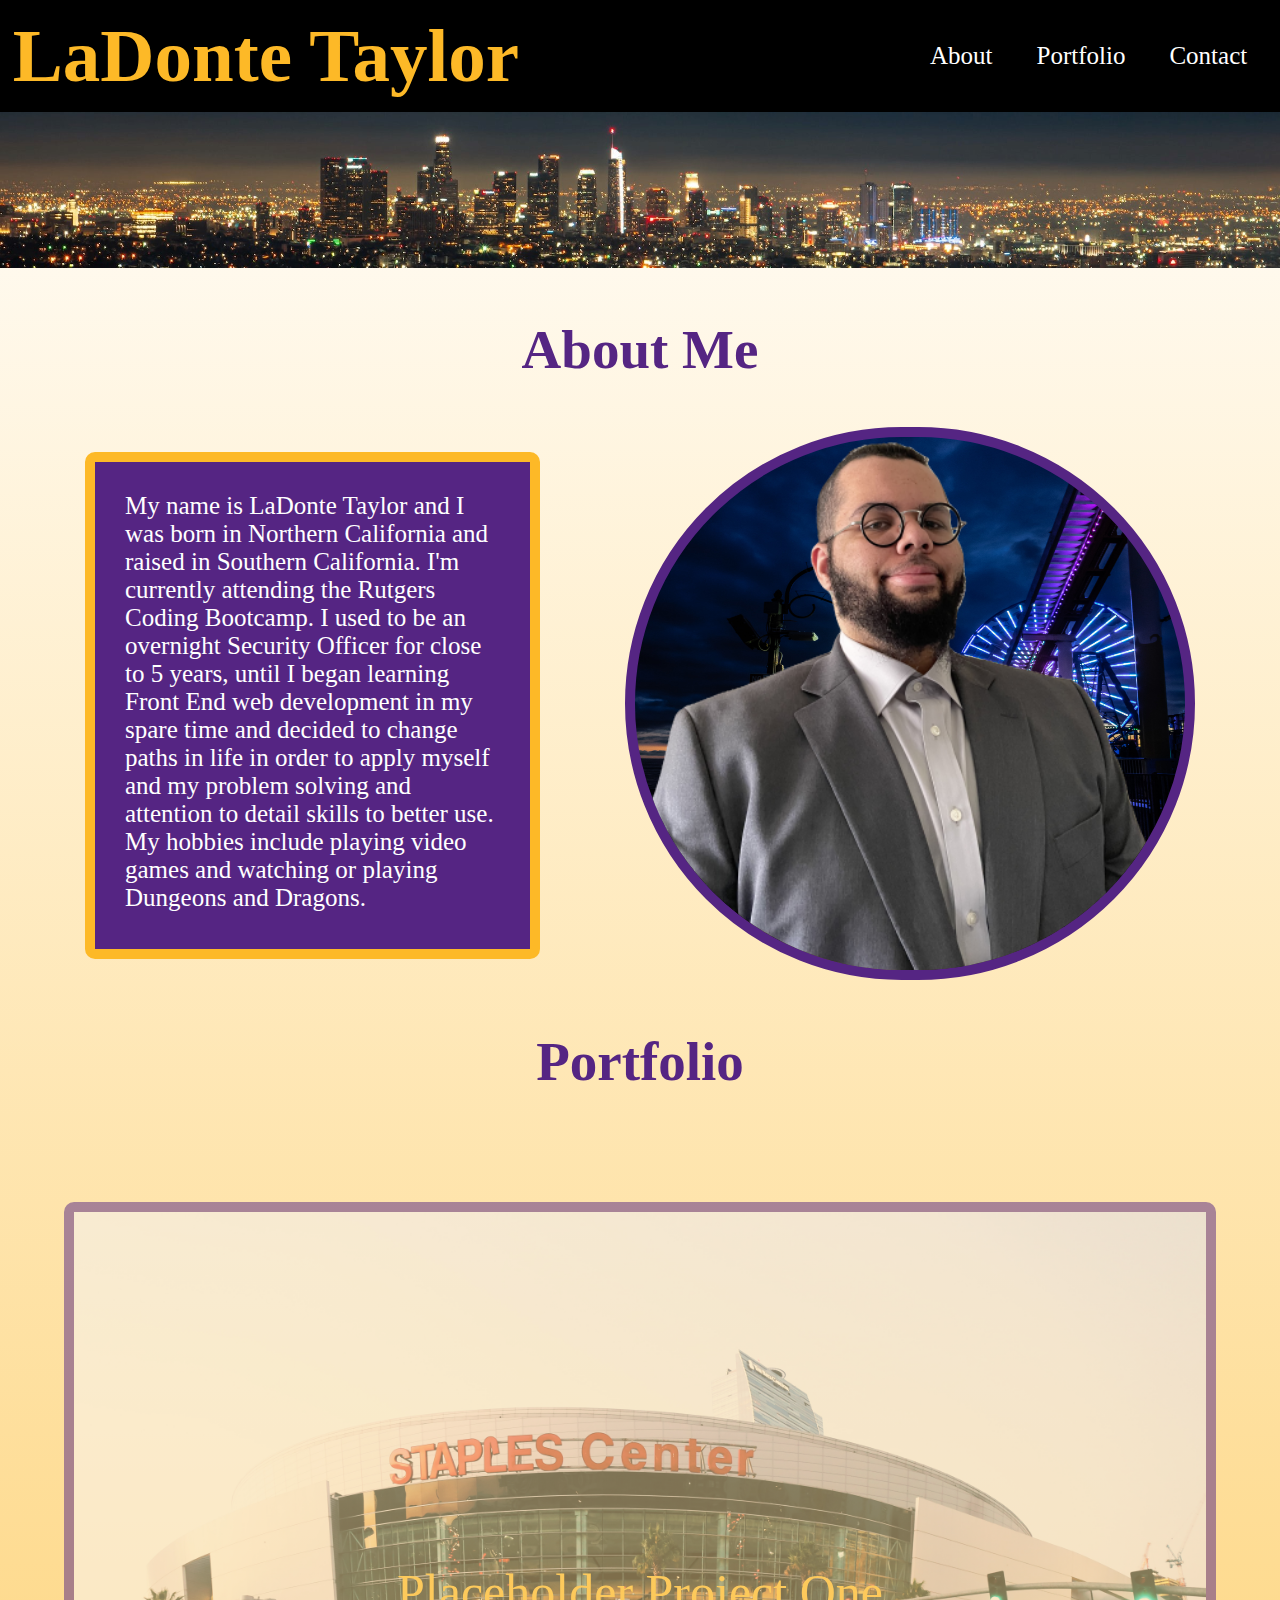
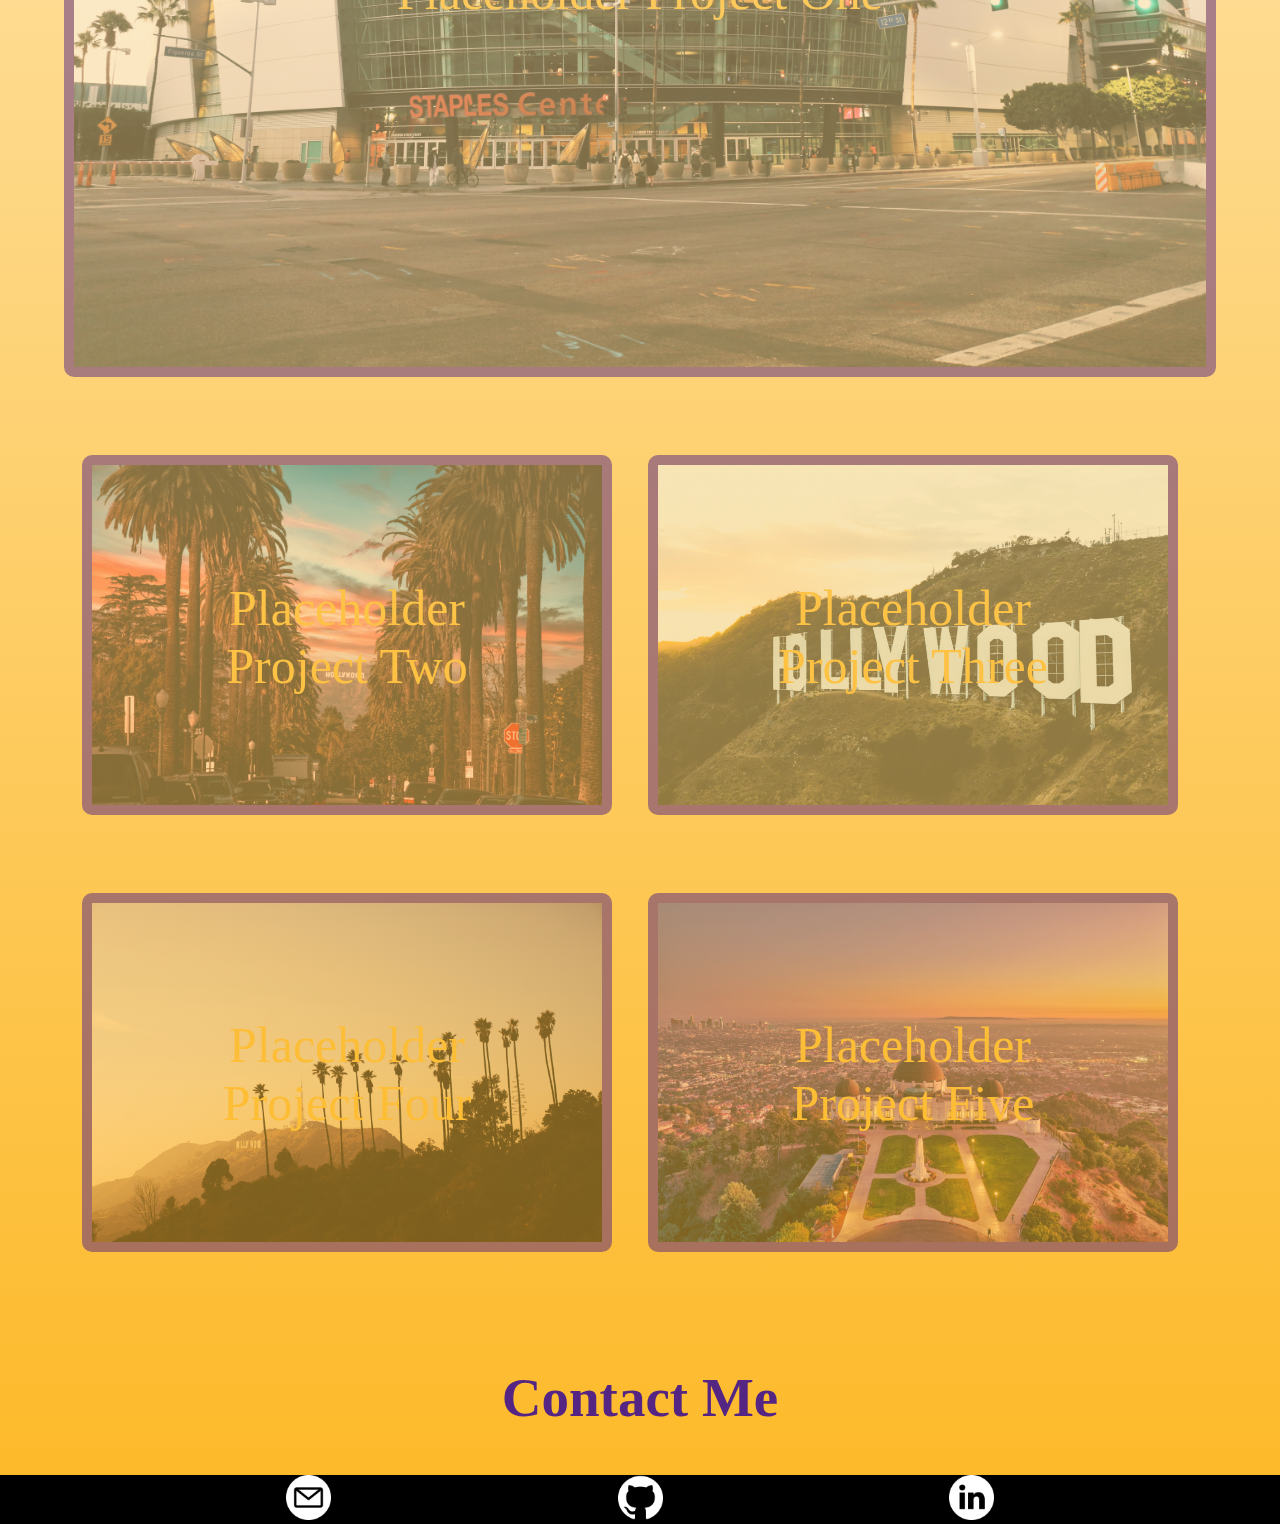
==== index.html @ 5350a451 "renamed html file" ====
<!DOCTYPE html>
<html lang="en">
<head>
    <meta name="viewport" content="width=device-width, initial-scale=1.0">
    <title>Donte's Portfolio</title>
    <link rel="stylesheet" href="./Portfolio.css">
</head>
<body>
    <header>
        <h1>LaDonte Taylor</h1>
        <!--Takes you to relative parts of page with content you are seeking-->
        <nav id="nav-bar">
            <a href="#about-section" class="nav-b">About</a>
            <a href="#portfolio-section" class="nav-b">Portfolio</a>
            <a href="#contact-section" class="nav-b">Contact</a>
    </nav>
    </header>
    <div class="header-img"><img src="assets/images/mayank-sehgal-xS_Ayok1WWY-unsplash.jpg"></div>
    <main>
        <!--Section detailing myself and containing a self portrait-->
        <section>
            <div class="about-me">
                <a id="about-section">
                <h2>About Me</h2>
                <div class="about-me-content">
                    <div><img src="assets/images/prof-pic1_thumbnail.png" alt="picture of me" class="portrait"/></div>
                    <p>My name is LaDonte Taylor and I was born in Northern California and raised in Southern California. I'm currently attending the Rutgers Coding Bootcamp. I used to be an overnight Security Officer for close to 5 years,
                        until I began learning Front End web development in my spare time and decided to change paths in life in order to apply myself and my problem solving
                         and attention to detail skills to better use. My hobbies include playing video games and watching or playing Dungeons and Dragons.
                    </p> 
                </div>
            </div>
        </section>
        <!--Section currently containing placeholders for future projects which currently take you to Google-->
        <section>
            <div class="work">
                <a id="portfolio-section">
                <h2>Portfolio</h2>
                <div class="top-work">
                    <a href="https://google.com">
                        <div class="container">
                            <img src="assets/images/tommao-wang-HDA1gHxFzH0-unsplash.jpg" alt="placeholder project one" class="top-work-img">
                            <div class="centered">Placeholder Project One</div>
                        </div>
                     </a>
                </div>
                <div class="mid-work">
                    <a href="https://google.com" class="container-2">
                            <img src="assets/images/jake-blucker-8LlJNFLTEm0-unsplash.jpg" alt="placeholder project two" class="work-img">
                            <div class="centered">Placeholder Project Two</div>
                     </a>
                     <a href="https://google.com" class="container-2">
                            <img src="assets/images/ahmet-yalcinkaya-aNrRsB2wLDk-unsplash.jpg" alt="placeholder project three" class="work-img">
                            <div class="centered">Placeholder Project Three</div>
                     </a>
                </div>
                <div class="bottom-work">
                    <a href="https://google.com" class="container-2">
                        <img src="assets/images/ivan-karpov-7oLuzIZ3QIg-unsplash.jpg" alt="placeholder project three" class="work-img">
                        <div class="centered">Placeholder Project Four</div>
                    </a>
                    <a href="https://google.com" class="container-2">
                        <img src="assets/images/venti-views-PiqHSHYO3Uw-unsplash.jpg" alt="placeholder project four" class="work-img">
                        <div class="centered">Placeholder Project Five</div>
                    </a>
                </div>

            </div>
        </section>
        <!--Section containing the contact info through icons at the bottom that are clickable and take you to relative sites with my info-->
        <section>
            <a id="contact-section"></a>
            <div class="contact">
                <h2>Contact Me</h2>
                <div class="contact-icons">
                    <a href="mailto:dontet1995S@gmail.com"><img src=assets/images/e-mail.png alt="Email link" class="icon-img"></a>
                    <a href="https://github.com/EldenBear"><img src="assets/images/github.png" alt="Github link" class="icon-img"></a>
                    <a href="https://www.linkedin.com/in/LaDonte-Taylor"><img src="assets/images/linkedin.png" alt="Linkedin link" class="icon-img"></a>
                </div>
            </div>
        </section>
    </main>
</body>
</html>
---- Portfolio.css ----
*{
    font-family: math, serif, sans-serif;
}

header{
    display: flex;
    justify-content: space-between;
    align-items: center;
    padding: 1%;
    background: #000000;
}

body{
    background: linear-gradient(transparent,#fdb927);
    margin: 0px;
}

nav{
    display: inline-block;
    min-width: 300px;
}

.nav-b{
    padding: 20px;
    font-size: 25px;
    text-decoration-line: none;
    color: #ffffff;
}

.nav-b:hover{
    color: #fdb927;

}

.header-img{
    width: 100%;
}

.header-img img{
    width: 100%;
}
/*Picture of me for site*/
.portrait{
    width: 550px;
    border-radius: 550px;
    background-image: url(assets/images/kiwi-thompson-xwndcMp1HYQ-unsplash.jpg);
    background-repeat: round;
    border: solid 10px #552583;
}

h1{
  font-size: 75px;
  margin: 0px;
  color: #fdb927;
}

h2{
    color: #552583;
    text-align: center;
    font-size: 55px;
}
.about-me-content{
    display: inline-flex;
    width: 100%;
    justify-content: space-evenly;
    flex-direction: row-reverse;
}

.about-me-content p{
    max-width: 375px;
    border: solid 10px #fdb927;
    padding: 30px;
    background: #552583;
    color: #ffffff;
    border-radius: 10px;
    font-size: 25px;
}

.top-work{
    width: 90%;
    padding: 5%;
}

.container{
    position: relative;
    text-align: center;
    color: #ffffff;
    cursor: pointer;
    opacity: .5;
    transition: .3s ease-in-out;
}

.container-2{
    position: relative;
    text-align: center;
    color: #ffffff;
    width: calc(50% - 10px);
    cursor: pointer;
    opacity: .5;
    transition: .3s ease-in-out;
}

.container:hover, .container-2:hover{
    opacity: 1;
}

.centered{
    position: absolute;
    top: 50%;
    left: 50%;
    transform: translate(-50%, -50%);
    font-size: 50px;
    color: #fdb927;
}

.mid-work{
    width: 90%;
    padding: 5%;
    display: inline-flex;
    padding-top: 10px;
}

.bottom-work{
    width: 90%;
    padding: 5%;
    display: inline-flex;
    padding-top: 10px;
}

.top-work-img{
    width: calc(100% - 20px);
    border: solid 10px #552583;
    border-radius: 10px;
}

.work-img{
    width: 90%;
    margin: auto;
    border: solid 10px #552583;
    border-radius: 10px; 
}

.contact img{
    width: 45px;
}

.icon-img{
    filter: invert();
}

.icon-img:hover{
    filter: invert(69%) sepia(69%) saturate(503%) hue-rotate(352deg) brightness(98%) contrast(103%);
}

.contact-icons{
    width: 100%;
    display: inline-flex;
    justify-content: space-evenly;
    background: #000000;
}
/*CSS for adaptability for other screens*/
@media screen  and (max-width: 1050px) {
    .nav-b{
        font-size: 15px;
    }

    .portrait{
        width: 200px;
    }

    h1{
        font-size: 40px;
    }

    h2{
        font-size: 30px;
    }

    .about-me-content{
        display: inline-flex;
        width: 100%;
        flex-direction: column;
        align-items: center;
    }

    .about-me-content p{
        font-size: 15px;
    }

    .centered {
        font-size: 20px;
    }
}
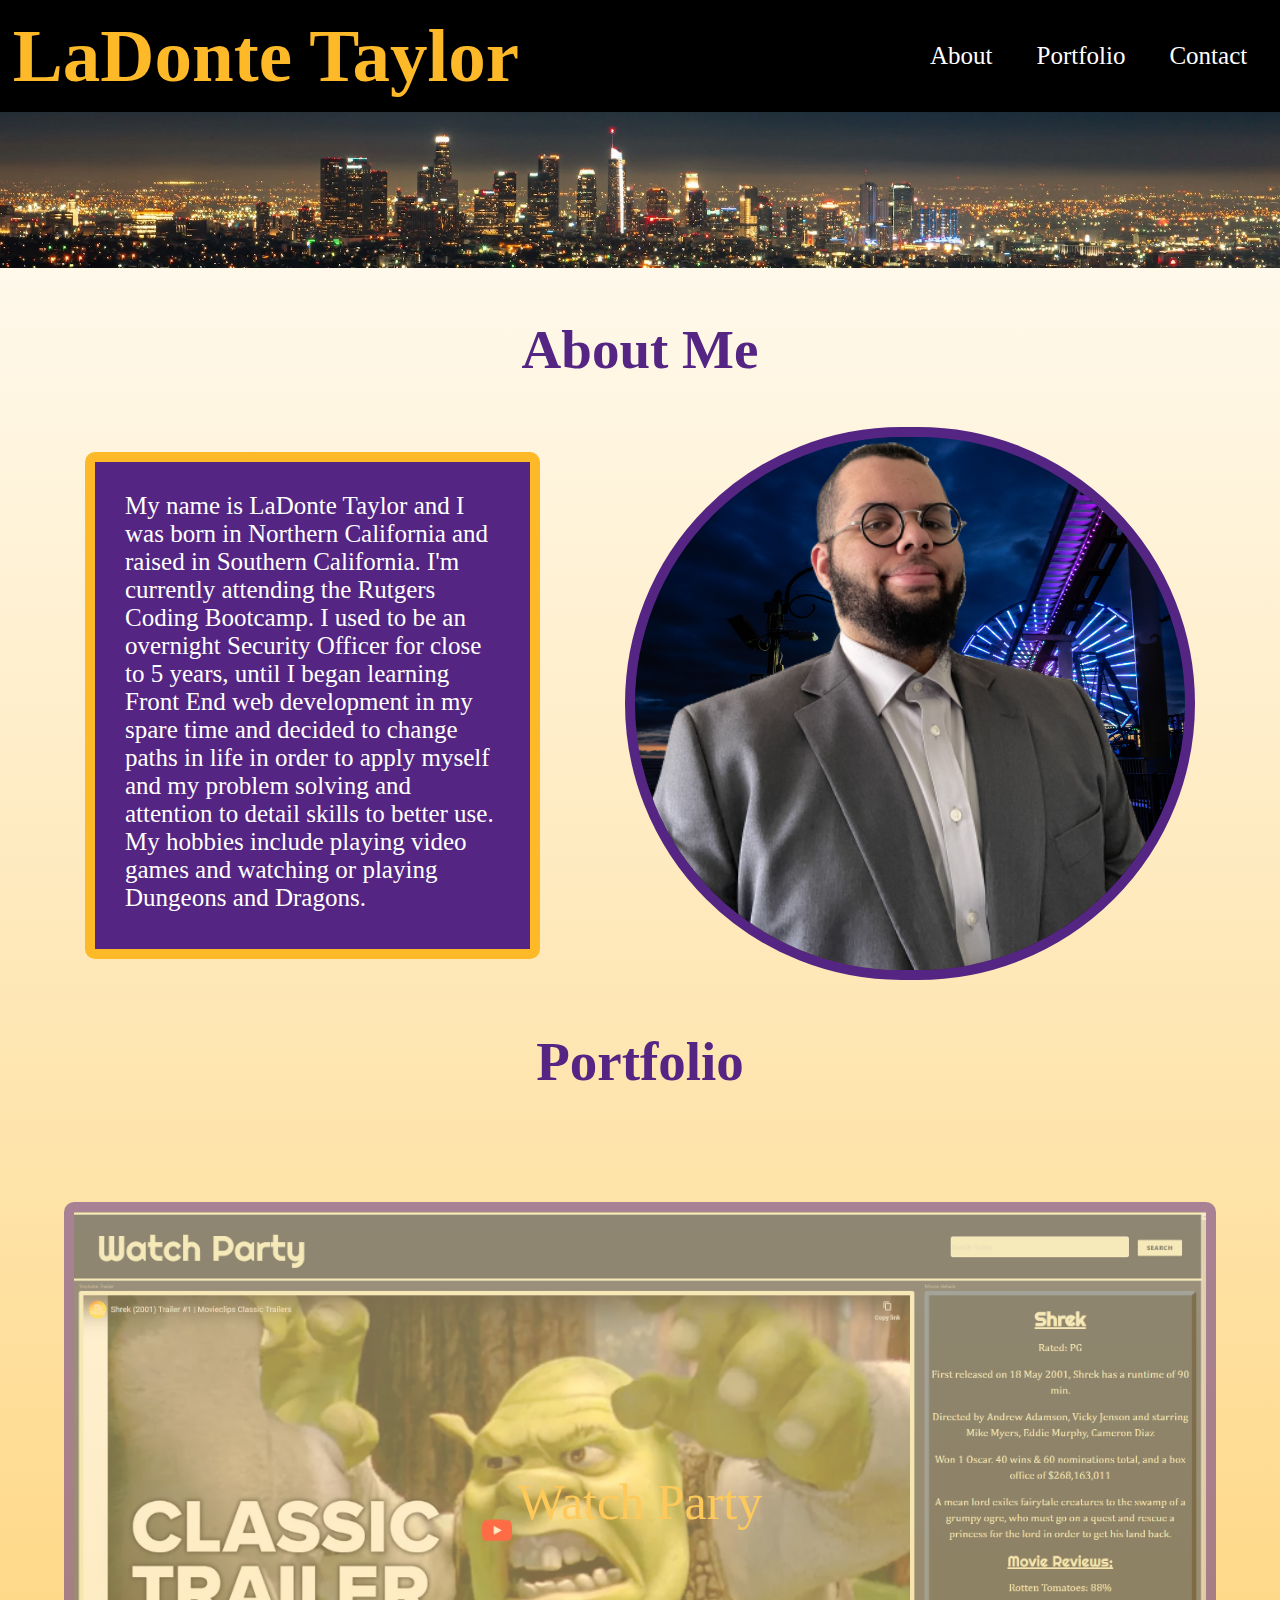
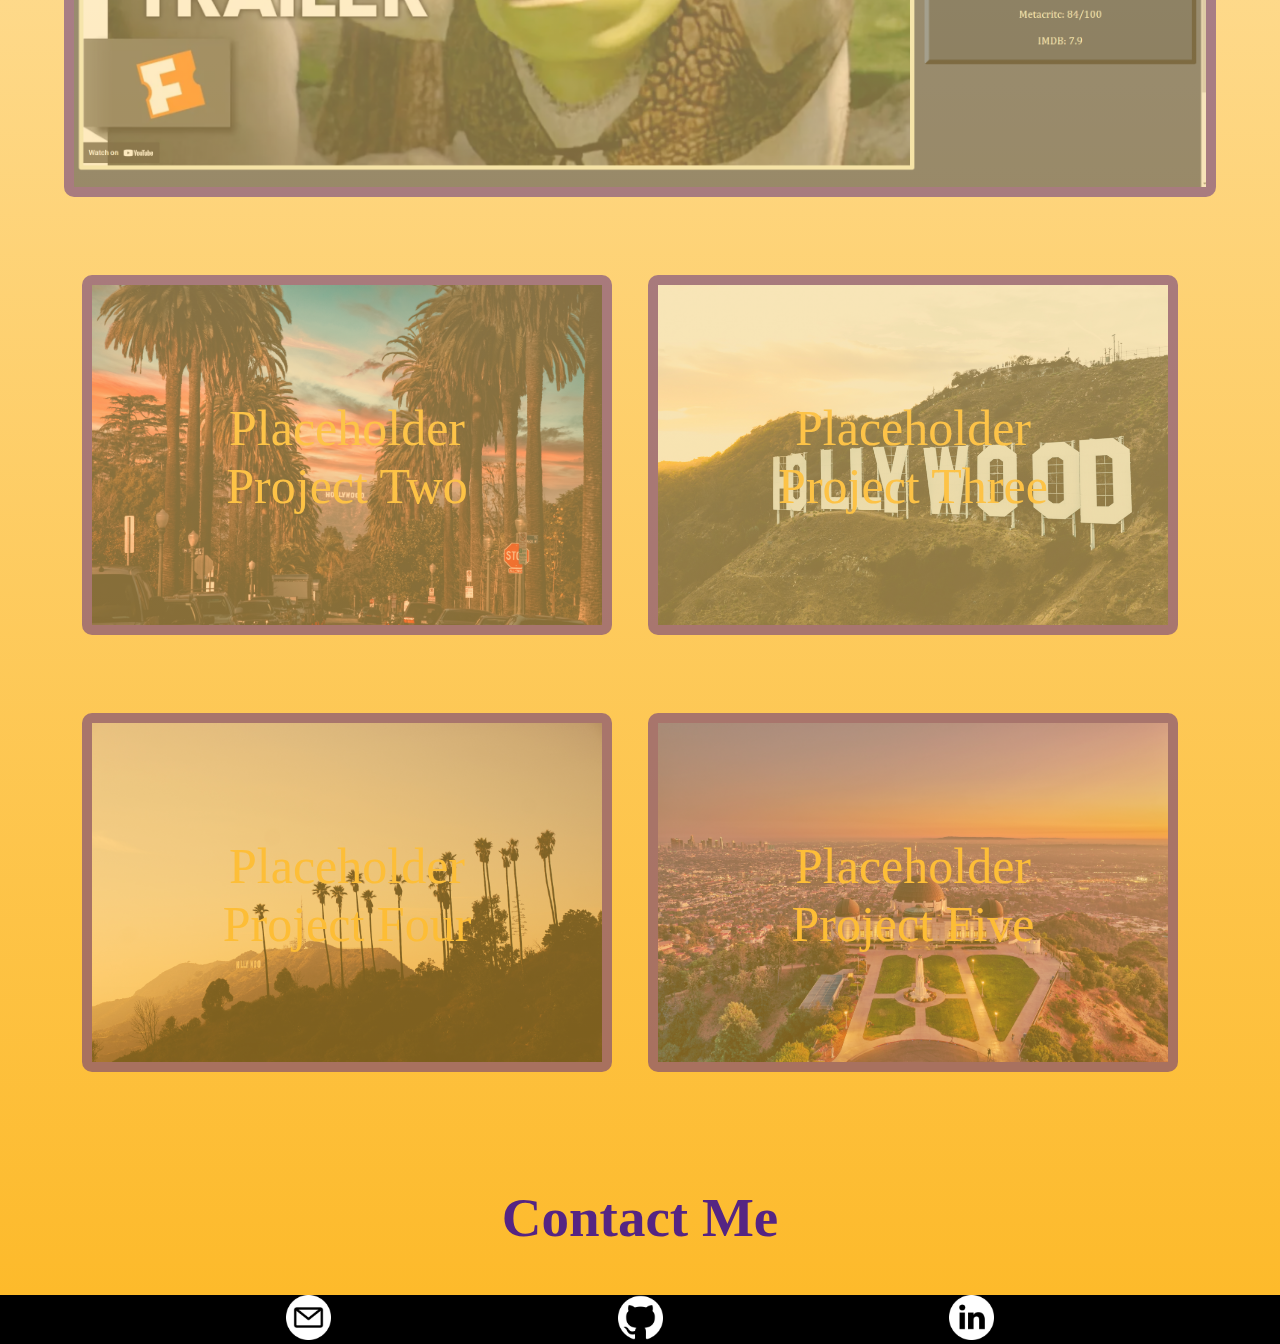
==== commit 962b2a0f: "Added Project One to portfolio" ====
--- a/index.html
+++ b/index.html
@@ -3,7 +3,7 @@
 <head>
     <meta name="viewport" content="width=device-width, initial-scale=1.0">
     <title>Donte's Portfolio</title>
-    <link rel="stylesheet" href="./Portfolio.css">
+    <link rel="stylesheet" href="assets/Portfolio.css">
 </head>
 <body>
     <header>
@@ -37,10 +37,10 @@
                 <a id="portfolio-section">
                 <h2>Portfolio</h2>
                 <div class="top-work">
-                    <a href="https://google.com">
+                    <a href="https://santos-al.github.io/Watch-Party/">
                         <div class="container">
-                            <img src="assets/images/tommao-wang-HDA1gHxFzH0-unsplash.jpg" alt="placeholder project one" class="top-work-img">
-                            <div class="centered">Placeholder Project One</div>
+                            <img src="assets/images/WPScreenshot.png" alt="Project One" class="top-work-img">
+                            <div class="centered">Watch Party</div>
                         </div>
                      </a>
                 </div>
--- a/assets/Portfolio.css
+++ b/assets/Portfolio.css
@@ -0,0 +1,193 @@
+*{
+    font-family: math, serif, sans-serif;
+}
+
+header{
+    display: flex;
+    justify-content: space-between;
+    align-items: center;
+    padding: 1%;
+    background: #000000;
+}
+
+body{
+    background: linear-gradient(transparent,#fdb927);
+    margin: 0px;
+}
+
+nav{
+    display: inline-block;
+    min-width: 300px;
+}
+
+.nav-b{
+    padding: 20px;
+    font-size: 25px;
+    text-decoration-line: none;
+    color: #ffffff;
+}
+
+.nav-b:hover{
+    color: #fdb927;
+
+}
+
+.header-img{
+    width: 100%;
+}
+
+.header-img img{
+    width: 100%;
+}
+/*Picture of me for site*/
+.portrait{
+    width: 550px;
+    border-radius: 550px;
+    background-image: url(images/kiwi-thompson-xwndcMp1HYQ-unsplash.jpg);
+    background-repeat: round;
+    border: solid 10px #552583;
+}
+
+h1{
+  font-size: 75px;
+  margin: 0px;
+  color: #fdb927;
+}
+
+h2{
+    color: #552583;
+    text-align: center;
+    font-size: 55px;
+}
+.about-me-content{
+    display: inline-flex;
+    width: 100%;
+    justify-content: space-evenly;
+    flex-direction: row-reverse;
+}
+
+.about-me-content p{
+    max-width: 375px;
+    border: solid 10px #fdb927;
+    padding: 30px;
+    background: #552583;
+    color: #ffffff;
+    border-radius: 10px;
+    font-size: 25px;
+}
+
+.top-work{
+    width: 90%;
+    padding: 5%;
+}
+
+.container{
+    position: relative;
+    text-align: center;
+    color: #ffffff;
+    cursor: pointer;
+    opacity: .5;
+    transition: .3s ease-in-out;
+}
+
+.container-2{
+    position: relative;
+    text-align: center;
+    color: #ffffff;
+    width: calc(50% - 10px);
+    cursor: pointer;
+    opacity: .5;
+    transition: .3s ease-in-out;
+}
+
+.container:hover, .container-2:hover{
+    opacity: 1;
+}
+
+.centered{
+    position: absolute;
+    top: 50%;
+    left: 50%;
+    transform: translate(-50%, -50%);
+    font-size: 50px;
+    color: #fdb927;
+}
+
+.mid-work{
+    width: 90%;
+    padding: 5%;
+    display: inline-flex;
+    padding-top: 10px;
+}
+
+.bottom-work{
+    width: 90%;
+    padding: 5%;
+    display: inline-flex;
+    padding-top: 10px;
+}
+
+.top-work-img{
+    width: calc(100% - 20px);
+    border: solid 10px #552583;
+    border-radius: 10px;
+}
+
+.work-img{
+    width: 90%;
+    margin: auto;
+    border: solid 10px #552583;
+    border-radius: 10px; 
+}
+
+.contact img{
+    width: 45px;
+}
+
+.icon-img{
+    filter: invert();
+}
+
+.icon-img:hover{
+    filter: invert(69%) sepia(69%) saturate(503%) hue-rotate(352deg) brightness(98%) contrast(103%);
+}
+
+.contact-icons{
+    width: 100%;
+    display: inline-flex;
+    justify-content: space-evenly;
+    background: #000000;
+}
+/*CSS for adaptability for other screens*/
+@media screen  and (max-width: 1050px) {
+    .nav-b{
+        font-size: 15px;
+    }
+
+    .portrait{
+        width: 200px;
+    }
+
+    h1{
+        font-size: 40px;
+    }
+
+    h2{
+        font-size: 30px;
+    }
+
+    .about-me-content{
+        display: inline-flex;
+        width: 100%;
+        flex-direction: column;
+        align-items: center;
+    }
+
+    .about-me-content p{
+        font-size: 15px;
+    }
+
+    .centered {
+        font-size: 20px;
+    }
+}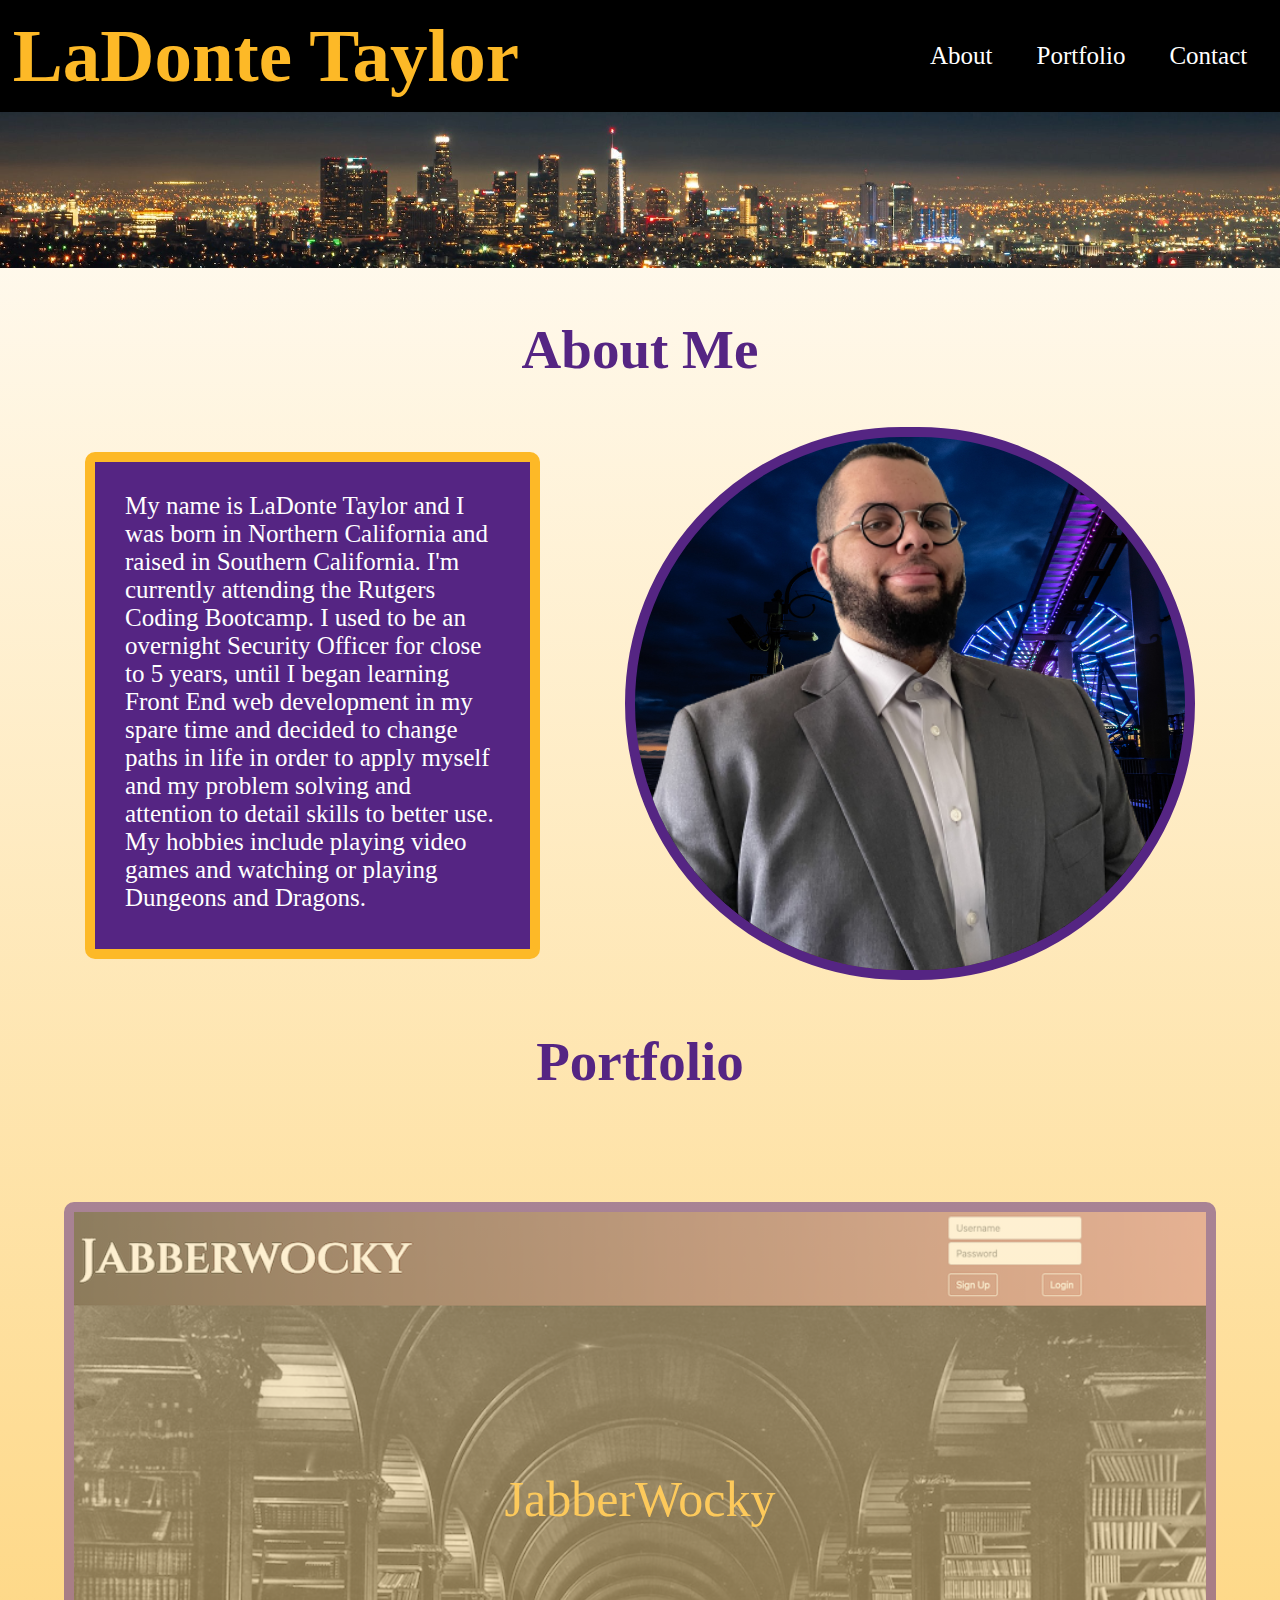
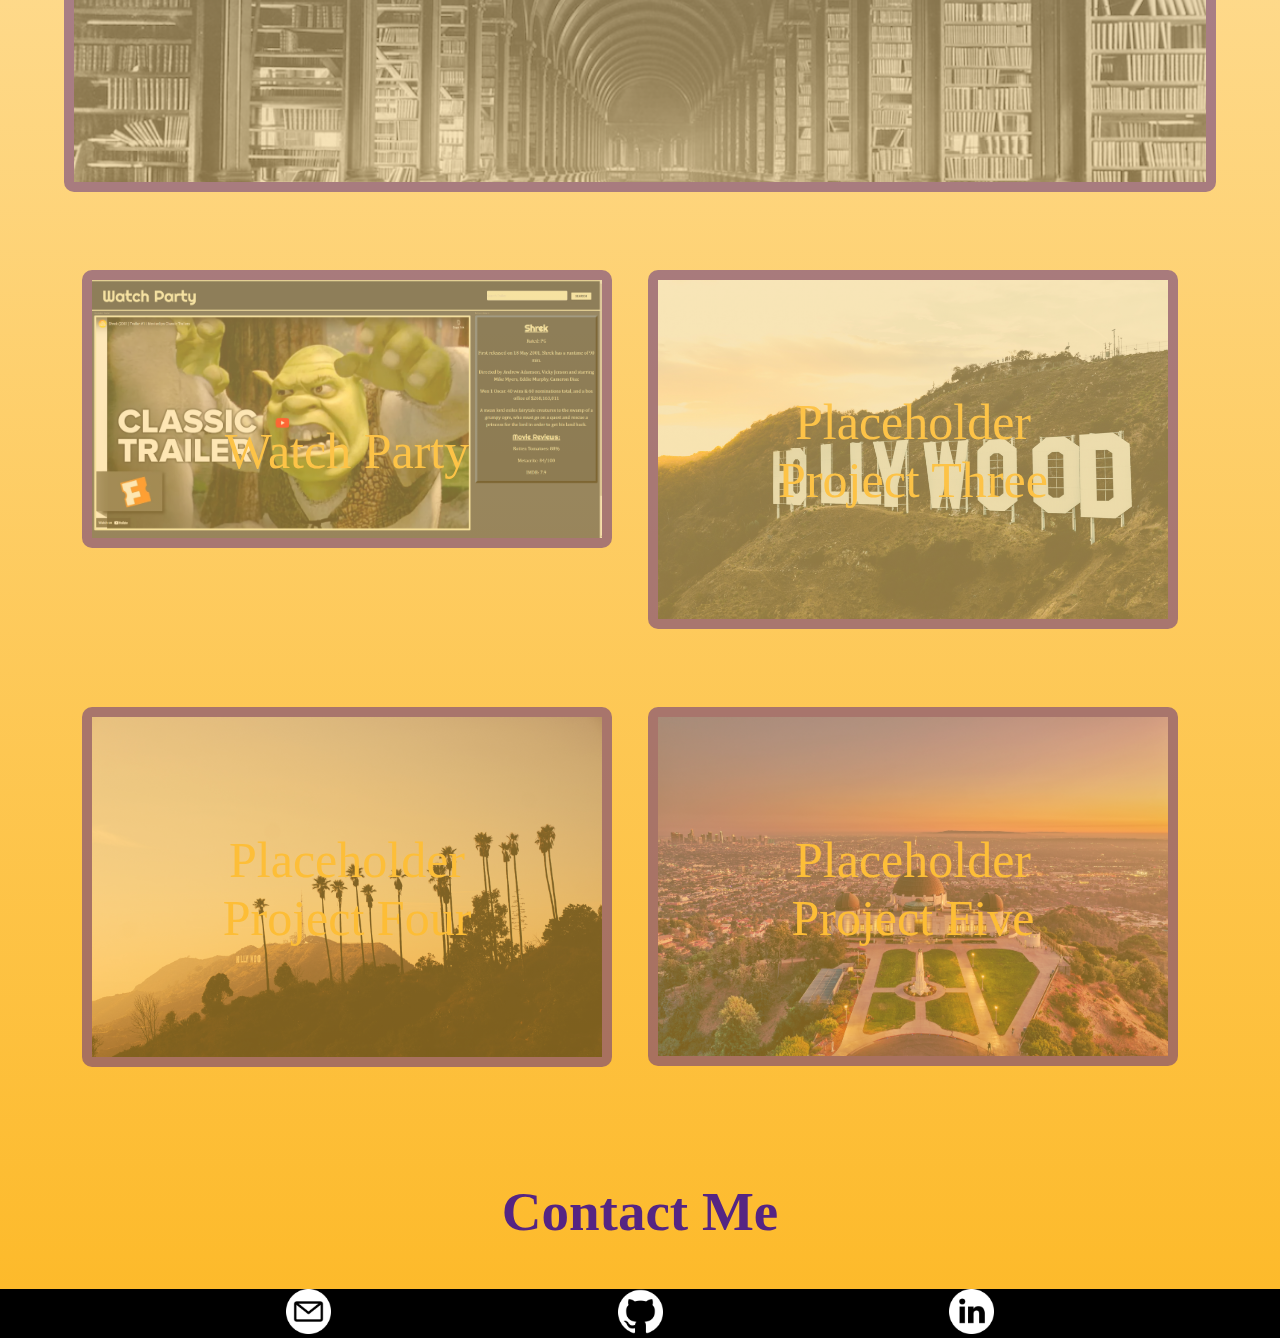
==== commit 1bd3b493: "Updated with second project image and link" ====
--- a/index.html
+++ b/index.html
@@ -37,17 +37,17 @@
                 <a id="portfolio-section">
                 <h2>Portfolio</h2>
                 <div class="top-work">
-                    <a href="https://santos-al.github.io/Watch-Party/">
+                    <a href="https://boiling-mountain-88128.herokuapp.com/">
                         <div class="container">
-                            <img src="assets/images/WPScreenshot.png" alt="Project One" class="top-work-img">
-                            <div class="centered">Watch Party</div>
+                            <img src="assets/images/Jabberwockywelcome.png" alt="Project One" class="top-work-img">
+                            <div class="centered">JabberWocky</div>
                         </div>
                      </a>
                 </div>
                 <div class="mid-work">
-                    <a href="https://google.com" class="container-2">
-                            <img src="assets/images/jake-blucker-8LlJNFLTEm0-unsplash.jpg" alt="placeholder project two" class="work-img">
-                            <div class="centered">Placeholder Project Two</div>
+                    <a href="https://santos-al.github.io/Watch-Party/" class="container-2">
+                            <img src="assets/images/WPScreenshot.png" alt="placeholder project two" class="work-img">
+                            <div class="centered">Watch Party</div>
                      </a>
                      <a href="https://google.com" class="container-2">
                             <img src="assets/images/ahmet-yalcinkaya-aNrRsB2wLDk-unsplash.jpg" alt="placeholder project three" class="work-img">
